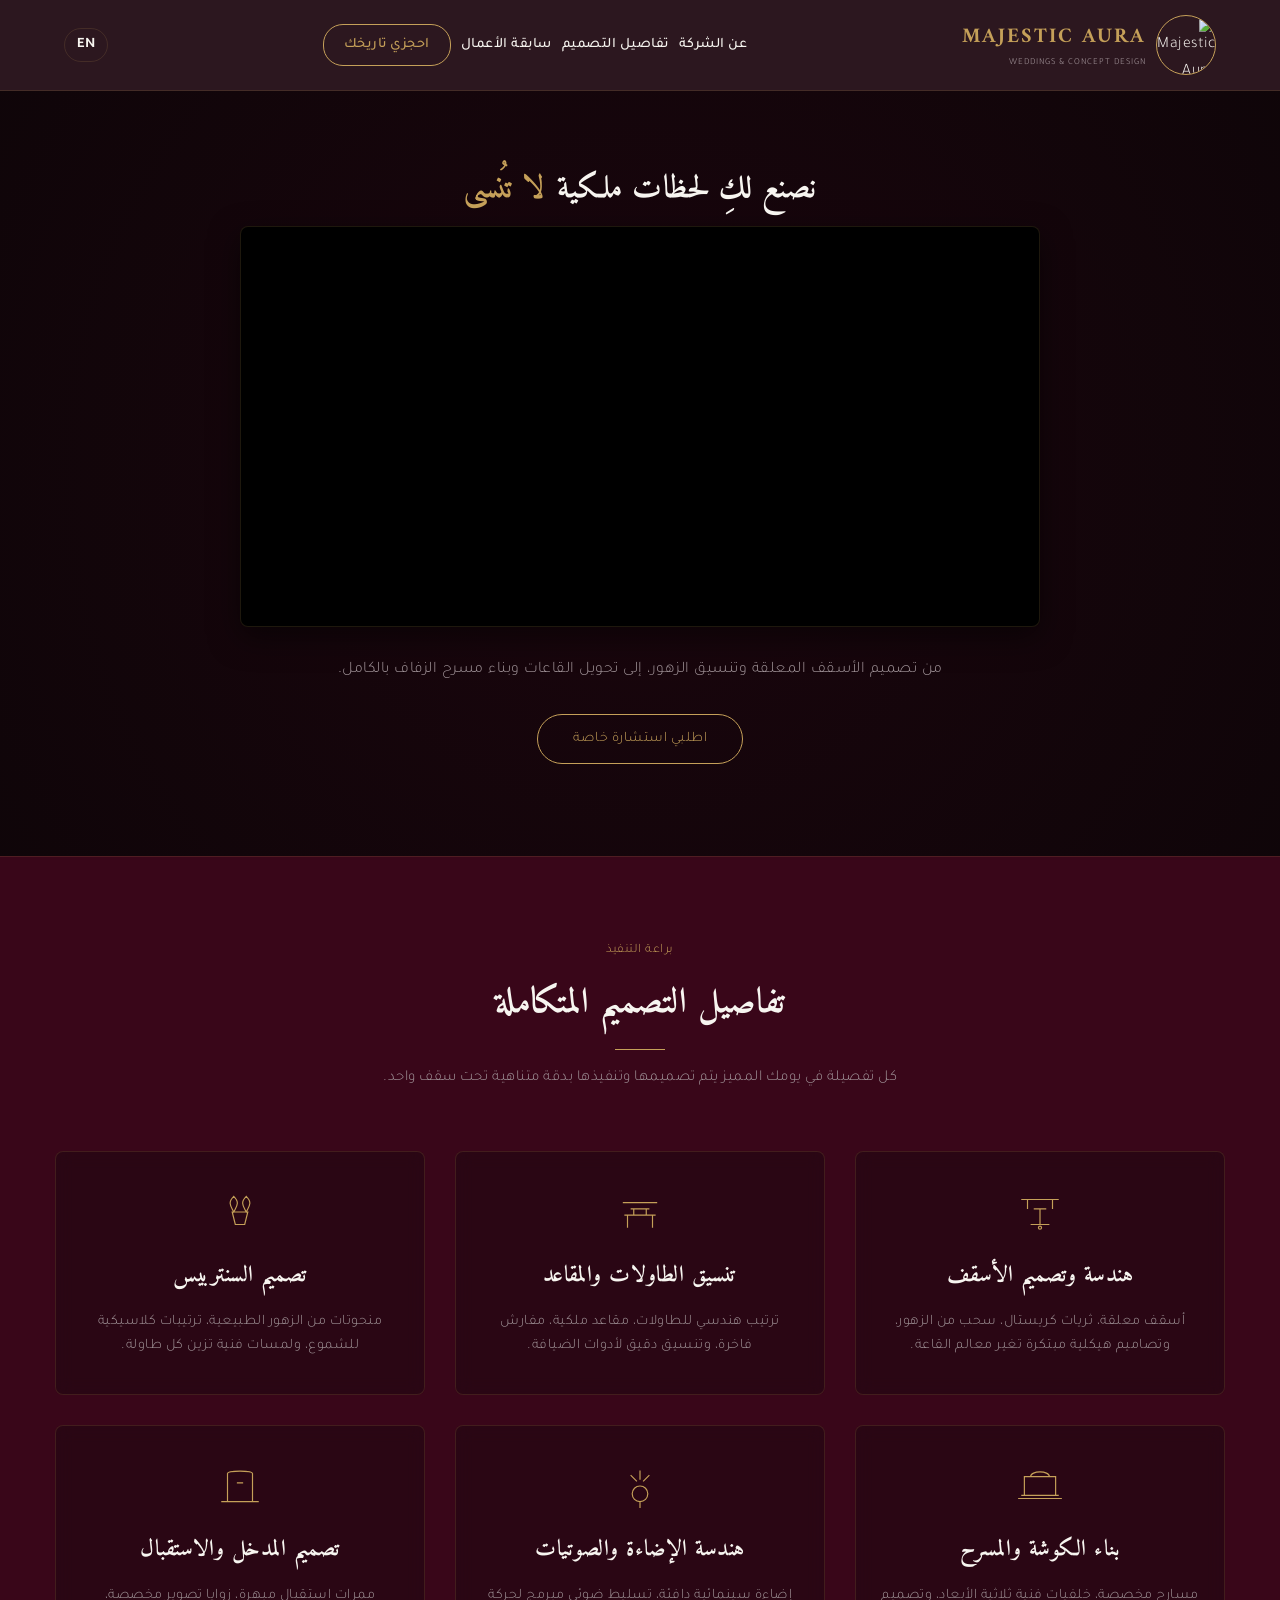
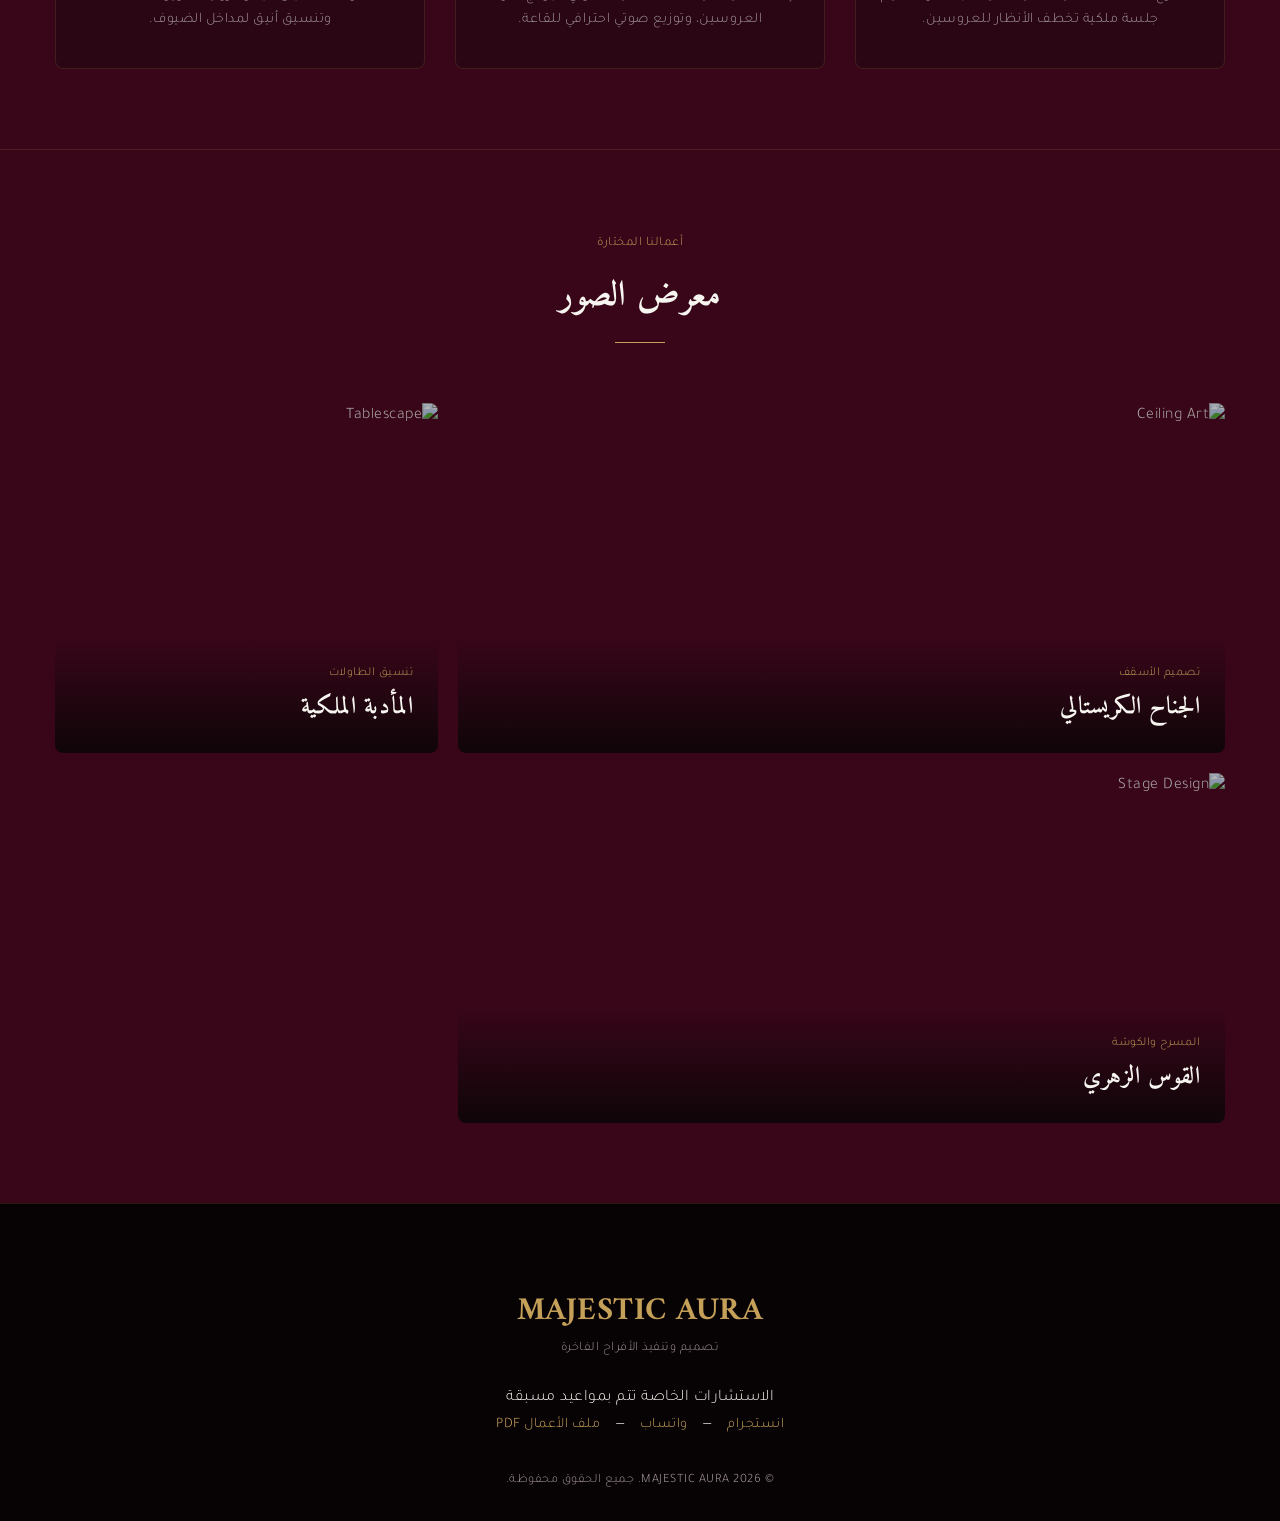
==== index.html @ 996ea9c1 "Add files via upload" ====
<!DOCTYPE html>
<html lang="ar" dir="rtl">
<head>
    <meta charset="UTF-8">
    <meta name="viewport" content="width=device-width, initial-scale=1.0">
    <title>ماجيستيك أورا | تصميم وتنفيذ الأفراح الفاخرة</title>
    <link href="https://fonts.googleapis.com/css2?family=Amiri:ital,wght@0,400;0,700;1,400&family=Tajawal:wght@300;400;500;700&display=swap" rel="stylesheet">
    <link rel="stylesheet" href="style.css">
</head>
<body>

    

    <header class="navbar">
        <div class="logo-box">
            <img src="https://blogger.googleusercontent.com/img/b/R29vZ2xl/AVvXsEg83I70knSCUPTWSmhpX7FzS3eR3DJ-HLU_l5jK0FhDPXAL03XN30naxBX3PrcwzNURZtKw2sKOthXGmWRUCbhY-UcCuYLM1Ef7qEnIWde79gHWNKxf3Skqge9PiFUhDuCKrIK10i-gtFVZiGHI2Tk9hrSQ-28U2zIfm0raBmm2vghI3E9TXc-bZs9GzO4R/s1024/WhatsApp%20Image%202026-10-15%20at%206.02.55%20PM%20(1).jpeg" alt="Majestic Aura" class="logo-img">
            <div class="brand-text">
                <span class="brand-title">MAJESTIC AURA</span>
                <span class="brand-sub">WEDDINGS & CONCEPT DESIGN</span>
            </div>
        </div>
        
        <nav class="nav-menu" id="navMenu">
            <a href="#about">عن الشركة</a>
            <a href="#elements">تفاصيل التصميم</a>
            <a href="#portfolio">سابقة الأعمال</a>
            <a href="#contact" class="nav-btn">احجزي تاريخك</a>
        </nav>

        <div class="lang-and-toggle">
            <a href="index-en.html" class="lang-switch">EN</a>
            <div class="menu-toggle" id="menuToggle">
                <span></span>
                <span></span>
                <span></span>
            </div>
        </div>
    </header>

    <section class="hero">
        <div class="hero-bg-overlay"></div>
        <div class="hero-inner">
            
            <h1 class="hero-title">نصنع لكِ لحظات ملكية <em>لا تُنسى</em></h1>
            
            <div class="hero-video-wrapper">
                <video autoplay loop muted playsinline class="setup-video">
                    <source src="intro.mp4" type="video/mp4">
                    متصفحك لا يدعم تشغيل الفيديو.
                </video>
            </div>

            <p class="hero-desc">من تصميم الأسقف المعلقة وتنسيق الزهور، إلى تحويل القاعات وبناء مسرح الزفاف بالكامل.</p>
            <a href="#contact" class="btn-gold">اطلبي استشارة خاصة</a>
        </div>
    </section>

    <section id="elements" class="elements-section">
        <div class="container">
            <div class="section-header">
                <span class="section-tag">براعة التنفيذ</span>
                <h2 class="section-title">تفاصيل التصميم المتكاملة</h2>
                <div class="divider"></div>
                <p class="section-desc">كل تفصيلة في يومك المميز يتم تصميمها وتنفيذها بدقة متناهية تحت سقف واحد.</p>
            </div>

            <div class="elements-grid">
                <div class="element-box">
                    <div class="icon-wrap">
                        <svg viewBox="0 0 64 64" fill="none" stroke="currentColor" stroke-width="1.5"><path d="M8 16h48M16 16v12M48 16v12M24 28h16M32 28v20M20 48h24"/><circle cx="32" cy="52" r="2"/></svg>
                    </div>
                    <h3>هندسة وتصميم الأسقف</h3>
                    <p>أسقف معلقة، ثريات كريستال، سحب من الزهور، وتصاميم هيكلية مبتكرة تغير معالم القاعة.</p>
                </div>

                <div class="element-box">
                    <div class="icon-wrap">
                        <svg viewBox="0 0 64 64" fill="none" stroke="currentColor" stroke-width="1.5"><path d="M12 36h40M16 36v16M48 36v16M20 28h24M24 28v8M40 28v8M10 20h44"/></svg>
                    </div>
                    <h3>تنسيق الطاولات والمقاعد</h3>
                    <p>ترتيب هندسي للطاولات، مقاعد ملكية، مفارش فاخرة، وتنسيق دقيق لأدوات الضيافة.</p>
                </div>

                <div class="element-box">
                    <div class="icon-wrap">
                        <svg viewBox="0 0 64 64" fill="none" stroke="currentColor" stroke-width="1.5"><path d="M26 48h12l4-16H22l4 16zM24 32C20 24 16 20 24 12c8 8 4 12 0 20zM40 32c4-8 8-12 0-20-8 8-4 12 0 20z"/></svg>
                    </div>
                    <h3>تصميم السنتربيس</h3>
                    <p>منحوتات من الزهور الطبيعية، ترتيبات كلاسيكية للشموع، ولمسات فنية تزين كل طاولة.</p>
                </div>

                <div class="element-box">
                    <div class="icon-wrap">
                        <svg viewBox="0 0 64 64" fill="none" stroke="currentColor" stroke-width="1.5"><path d="M8 44h48M12 44V20h40v24M20 20C20 12 44 12 44 20M4 48h56"/></svg>
                    </div>
                    <h3>بناء الكوشة والمسرح</h3>
                    <p>مسارح مخصصة، خلفيات فنية ثلاثية الأبعاد، وتصميم جلسة ملكية تخطف الأنظار للعروسين.</p>
                </div>

                <div class="element-box">
                    <div class="icon-wrap">
                        <svg viewBox="0 0 64 64" fill="none" stroke="currentColor" stroke-width="1.5"><path d="M32 12v12M20 18l8 8M44 18l-8 8M32 32a10 10 0 1 0 0 20 10 10 0 0 0 0-20zM32 52v8"/></svg>
                    </div>
                    <h3>هندسة الإضاءة والصوتيات</h3>
                    <p>إضاءة سينمائية دافئة، تسليط ضوئي مبرمج لحركة العروسين، وتوزيع صوتي احترافي للقاعة.</p>
                </div>

                <div class="element-box">
                    <div class="icon-wrap">
                        <svg viewBox="0 0 64 64" fill="none" stroke="currentColor" stroke-width="1.5"><path d="M16 52V16C16 12 48 12 48 16v36M8 52h48M28 28h8"/></svg>
                    </div>
                    <h3>تصميم المدخل والاستقبال</h3>
                    <p>ممرات استقبال مبهرة، زوايا تصوير مخصصة، وتنسيق أنيق لمداخل الضيوف.</p>
                </div>
            </div>
        </div>
    </section>

    <section id="portfolio" class="portfolio-section">
        <div class="container">
            <div class="section-header">
                <span class="section-tag">أعمالنا المختارة</span>
                <h2 class="section-title">معرض الصور</h2>
                <div class="divider"></div>
            </div>

            <div class="portfolio-gallery">
                <div class="gallery-item large">
                    <img src="https://blogger.googleusercontent.com/img/b/R29vZ2xl/AVvXsEjQ62wtCYhn0Ri0zNHJfg21OuSiOTmwDUF1t8_7NUZHC3EGFjmgRN3NybcMTfZglWcON2uJpFhGCogast8eTaD5GJZgg0huUptq1IwMczHDjG-JniFRe443VxZEZ62eaSvbOkzp0MqVLyXoM2D42H5pxM_0_2dZjLHaIIFqimRVa1a7KM8juppe9XMjo9fE/s1600/WhatsApp%20Image%202026-10-15%20at%206.02.58%20PM%20(2).jpeg" alt="Ceiling Art">
                    <div class="item-overlay">
                        <span>تصميم الأسقف</span>
                        <h4>الجناح الكريستالي</h4>
                    </div>
                </div>
                <div class="gallery-item">
                    <img src="https://blogger.googleusercontent.com/img/b/R29vZ2xl/AVvXsEg34-hHxXGF6KAs4MnsjhCq8n_lokZvt6HbnNgaJHWrinO-K9qHBjLChgJkgxhGATTUCusHzrqwCzRizUBLvqT7egG8kDqJUQdteZNXZbMYgRcU6SVOSEzfLdw6iyw05JotNLV4BNWNG9weLYxY4wrIDvMbTxVRZwU6qOgMioYRAR5OcY9gJwc9dRq5pjQ3/s320/WhatsApp%20Image%202026-10-15%20at%206.02.59%20PM.jpeg" alt="Tablescape">
                    <div class="item-overlay">
                        <span>تنسيق الطاولات</span>
                        <h4>المأدبة الملكية</h4>
                    </div>
                </div>
                <div class="gallery-item">
                    <img src="https://blogger.googleusercontent.com/img/b/R29vZ2xl/AVvXsEj-Z6SkQZnkwF9VDNBwla-Zhp1J5Cz6JwOxEvUeAVlqsJrghKJIh_mTwXNf3g6dJc1RIZtHB2eroaO4p08g-U0fkvwwGu-9z2zE5bN7UxgBP3p2NRTxEA60TNnVw3gM1Srv-geHDGotJD0_40REqL2KuwjmAtIo7eudEm6OsZ88ojKdYjnXzTCYfJXVS-Dm/s1280/Maj01.jpeg" alt="Stage Design">
                    <div class="item-overlay">
                        <span>المسرح والكوشة</span>
                        <h4>القوس الزهري</h4>
                    </div>
                </div>
            </div>
        </div>
    </section>

    <footer id="contact" class="footer">
        <div class="container">
            <div class="footer-brand">
                <h2>MAJESTIC AURA</h2>
                <p>تصميم وتنفيذ الأفراح الفاخرة</p>
            </div>
            <p class="contact-info">الاستشارات الخاصة تتم بمواعيد مسبقة</p>
            <div class="footer-links">
                <a href="#">انستجرام</a> — <a href="#">واتساب</a> — <a href="#">ملف الأعمال PDF</a>
            </div>
            <p class="copy">&copy; 2026 MAJESTIC AURA. جميع الحقوق محفوظة.</p>
        </div>
    </footer>

    <script src="script.js"></script>
</body>
</html>
---- style.css ----
/* --- المتغيرات والخطوط --- */
:root {
    --bg-main: #390619;
    --bg-card: #15090E;
    --gold-primary: #C5A059;
    --gold-hover: #E3C178;
    --text-primary: #F7F5F0;
    --text-muted: #A3969B;
    --border-subtle: rgba(197, 160, 89, 0.15);
    --font-heading: 'Amiri', serif;
    --font-body: 'Tajawal', sans-serif;
    --transition: all 0.4s cubic-bezier(0.16, 1, 0.3, 1);
    
}

* {
    margin: 0;
    padding: 0;
    box-sizing: border-box;
    scroll-behavior: smooth;
}

body {
    background-color: var(--bg-main);
    color: var(--text-primary);
    font-family: var(--font-body);
    font-weight: 300;
    line-height: 1.7;
    letter-spacing: 0.5px;
}

/* --- الشريط العلوي والقائمة --- */
.top-bar {
    background: #29030f;
    text-align: center;
    padding: 8px 15px;
    font-size: 0.7rem;
    letter-spacing: 1px;
    color: var(--gold-primary);
    border-bottom: 1px solid var(--border-subtle);
}

.navbar {
    display: flex;
    justify-content: space-between;
    align-items: center;
    padding: 15px 5%;
    background: rgba(40, 30, 34, 0.75);
    position: sticky;
    top: 0;
    z-index: 1000;
    border-bottom: 1px solid var(--border-subtle);
}

.logo-box {
    display: flex;
    align-items: center;
    gap: 10px;
}

.logo-img {
    width: 60px;
    height: 60px;
    object-fit: cover;
    border-radius: 50%;
    border: 1px solid var(--gold-primary);
}

.brand-text {
    display: flex;
    flex-direction: column;
}

.brand-title {
    font-family: var(--font-heading);
    font-size: 1.3rem;
    letter-spacing: 2px;
    color: var(--gold-primary);
    font-weight: 600;
}

.brand-sub {
    font-size: 0.57rem;
    letter-spacing: 1px;
    color: var(--text-muted);
}

.nav-menu {
    display: flex;
    align-items: center;
    gap: 10px;
}

.nav-menu a {
    color: var(--text-primary);
    text-decoration: none;
    font-size: 0.9rem;
    font-weight: 500;
    transition: var(--transition);
}

.nav-menu a:hover {
    color: var(--gold-primary);
}

.nav-btn {
    border: 1px solid var(--gold-primary);
    padding: 8px 20px;
    border-radius: 20px;
    color: var(--gold-primary) !important;
}

.nav-btn:hover {
    background: var(--gold-primary);
    color: var(--bg-main) !important;
}

/* --- زر اللغة وزر القائمة للموبايل --- */
.lang-and-toggle {
    display: flex;
    align-items: center;
    gap: 10px;
}

.lang-switch {
    font-family: var(--font-body);
    font-size: 0.9rem;
    font-weight: 700;
    color: var(--text-primary);
    text-decoration: none;
    border: 1px solid var(--border-subtle);
    padding: 4px 12px;
    border-radius: 20px;
    transition: var(--transition);
}

.lang-switch:hover {
    background: var(--gold-primary);
    color: var(--bg-main);
}

.menu-toggle {
    display: none;
    cursor: pointer;
    flex-direction: column;
    gap: 5px;
}

.menu-toggle span {
    display: block;
    width: 25px;
    height: 2px;
    background-color: var(--gold-primary);
    transition: var(--transition);
}

/* --- الواجهة الرئيسية (Hero) --- */
.hero {
    min-height: 85vh;
    display: flex;
    align-items: center;
    justify-content: center;
    text-align: center;
    position: relative;
    padding: 40px 15px;
    background: url('https://blogger.googleusercontent.com/img/b/R29vZ2xl/AVvXsEg34-hHxXGF6KAs4MnsjhCq8n_lokZvt6HbnNgaJHWrinO-K9qHBjLChgJkgxhGATTUCusHzrqwCzRizUBLvqT7egG8kDqJUQdteZNXZbMYgRcU6SVOSEzfLdw6iyw05JotNLV4BNWNG9weLYxY4wrIDvMbTxVRZwU6qOgMioYRAR5OcY9gJwc9dRq5pjQ3/s320/WhatsApp%20Image%202026-10-15%20at%206.02.59%20PM.jpeg') center/cover no-repeat;
}

.hero-bg-overlay {
    position: absolute;
    inset: 0;
    background: radial-gradient(circle, rgba(13, 5, 8, 0.7) 0%, rgba(13, 5, 8, 0.95) 100%);
}

.hero-inner {
    position: relative;
    z-index: 1;
    width: 100%;
    max-width: 900px;
}

.hero-subtitle {
    font-size: 0.95rem;
    color: var(--gold-primary);
    margin-bottom: 20px;
}

.hero-title {
    font-family: var(--font-heading);
    font-size: 2rem;
    font-weight: 700;
    line-height: .4;
    margin-bottom: 25px;
}

.hero-title em {
    font-style: italic;
    color: var(--gold-primary);
}

/* --- الفيديو المدمج --- */
.hero-video-wrapper {
    width: 100%;
    max-width: 800px;
    margin: 30px auto; 
    border: 1px solid var(--border-subtle);
    border-radius: 8px;
    overflow: hidden;
    box-shadow: 0 10px 30px rgba(0, 0, 0, 0.5);
    background: #000;
}

.setup-video {
    width: 100%;
    height: auto;
    display: block;
    object-fit: cover;
    opacity: 0.9;
    transition: var(--transition);
}

.setup-video:hover {
    opacity: 1;
}

.hero-desc {
    font-size: 1rem;
    color: var(--text-muted);
    max-width: 650px;
    margin: 0 auto 30px;
}

.btn-gold {
    display: inline-block;
    padding: 12px 35px;
    border: 1px solid var(--gold-primary);
    color: var(--gold-primary);
    text-decoration: none;
    font-size: 0.9rem;
    border-radius: 30px;
    transition: var(--transition);
}

.btn-gold:hover {
    background: var(--gold-primary);
    color: var(--bg-main);
}

/* --- الأقسام الداخلية --- */
.container {
    max-width: 1200px;
    margin: 0 auto;
    padding: 0 15px;
}

.elements-section, .portfolio-section {
    padding: 80px 0;
    border-top: 1px solid var(--border-subtle);
}

.section-header {
    text-align: center;
    margin-bottom: 60px;
}

.section-tag {
    font-size: 0.8rem;
    color: var(--gold-primary);
}

.section-title {
    font-family: var(--font-heading);
    font-size: 2.2rem;
    margin: 10px 0;
}

.divider {
    width: 50px;
    height: 1px;
    background: var(--gold-primary);
    margin: 15px auto;
}

.section-desc {
    color: var(--text-muted);
    font-size: 0.95rem;
}

/* --- شبكة الكروت (Grid) --- */
.elements-grid {
    display: grid;
    grid-template-columns: repeat(3, 1fr);
    gap: 30px;
}

/* --- شبكة الكروت (Grid) مع تأثير الزجاج الشفاف --- */
.element-box {
    /* الرقم 0.4 هنا هو درجة الشفافية (0.1 شفاف جداً - 0.9 شبه معتم) */
    background: rgba(21, 9, 14, 0.4); 
    
    /* تأثير البلور (الزغللة) للي ورا الكارت */
    backdrop-filter: blur(8px); 
    -webkit-backdrop-filter: blur(8px); /* لدعم متصفحات آبل (سفاري) */
    
    border: 1px solid var(--border-subtle);
    padding: 35px 25px;
    text-align: center;
    border-radius: 8px;
    transition: var(--transition);
}

.element-box:hover {
    border-color: var(--gold-primary);
    transform: translateY(-5px);
    /* تفتيح الكارت قليلاً عند مرور الماوس عليه */
    background: rgba(21, 9, 14, 0.6); 
}

.icon-wrap {
    width: 50px;
    height: 50px;
    margin: 0 auto 20px;
    color: var(--gold-primary);
}

.element-box h3 {
    font-family: var(--font-heading);
    font-size: 1.4rem;
    margin-bottom: 15px;
    color: var(--text-primary);
}

.element-box p {
    font-size: 0.9rem;
    color: var(--text-muted);
}

/* --- معرض الصور (Portfolio) --- */
.portfolio-gallery {
    display: grid;
    grid-template-columns: 2fr 1fr;
    gap: 20px;
}

.gallery-item {
    position: relative;
    overflow: hidden;
    height: 350px;
    border-radius: 8px;
}

.gallery-item.large {
    height: 100%;
}

.gallery-item img {
    width: 100%;
    height: 100%;
    object-fit: cover;
    filter: brightness(0.7);
    transition: var(--transition);
}

.gallery-item:hover img {
    transform: scale(1.05);
    filter: brightness(0.9);
}

.item-overlay {
    position: absolute;
    bottom: 0;
    left: 0;
    right: 0;
    padding: 25px;
    background: linear-gradient(to top, rgba(13,5,8,0.95), transparent);
}

.item-overlay span {
    font-size: 0.75rem;
    color: var(--gold-primary);
}

.item-overlay h4 {
    font-family: var(--font-heading);
    font-size: 1.5rem;
}

/* --- التذييل (Footer) --- */
.footer {
    padding: 80px 0 30px;
    text-align: center;
    border-top: 1px solid var(--border-subtle);
    background: #070204;
}

.footer-brand h2 {
    font-family: var(--font-heading);
    font-size: 2rem;
    color: var(--gold-primary);
}

.footer-brand p {
    font-size: 0.8rem;
    color: var(--text-muted);
    margin-bottom: 25px;
}

.footer-links a {
    color: var(--gold-primary);
    text-decoration: none;
    margin: 0 10px;
    font-size: 0.9rem;
}

.copy {
    font-size: 0.8rem;
    color: var(--text-muted);
    margin-top: 30px;
}

/* --- تجاوب الشاشات (Responsive Design) --- */
@media (max-width: 992px) {
    .elements-grid {
        grid-template-columns: repeat(2, 1fr);
    }
    .portfolio-gallery {
        grid-template-columns: 1fr;
    }
}

@media (max-width: 768px) {
    .menu-toggle {
        display: flex; /* إظهار زر القائمة على الهاتف */
    }

    .nav-menu {
        display: none;
        flex-direction: column;
        position: absolute;
        top: 100%;
        left: 0;
        width: 100%;
        
        /* لون القائمة مع شفافية 75% */
        background: rgba(13, 5, 8, 0.75); 
        
        /* تأثير البلور (الزغللة) القوي للخلفية */
        backdrop-filter: blur(15px); 
        -webkit-backdrop-filter: blur(15px);
        
        padding: 20px 0;
        border-bottom: 1px solid var(--border-subtle);
        text-align: center;
    }

    .nav-menu.active {
        display: flex;
    }

   .hero-title {
    font-family: var(--font-heading);
    font-size: 1.5rem; /* صغرنا الرقم هنا عشان الخط يصغر */
    font-weight: 700;
    line-height: 0.4;
    margin-bottom: 10px; /* قللنا المسافة اللي تحته شوية */
}

    .elements-grid {
        grid-template-columns: 1fr;
    }
    
    .logo-img {
        width: 45px;
        height: 45px;
    }
    
    .brand-title {
        font-size: 1.1rem;
    }
}
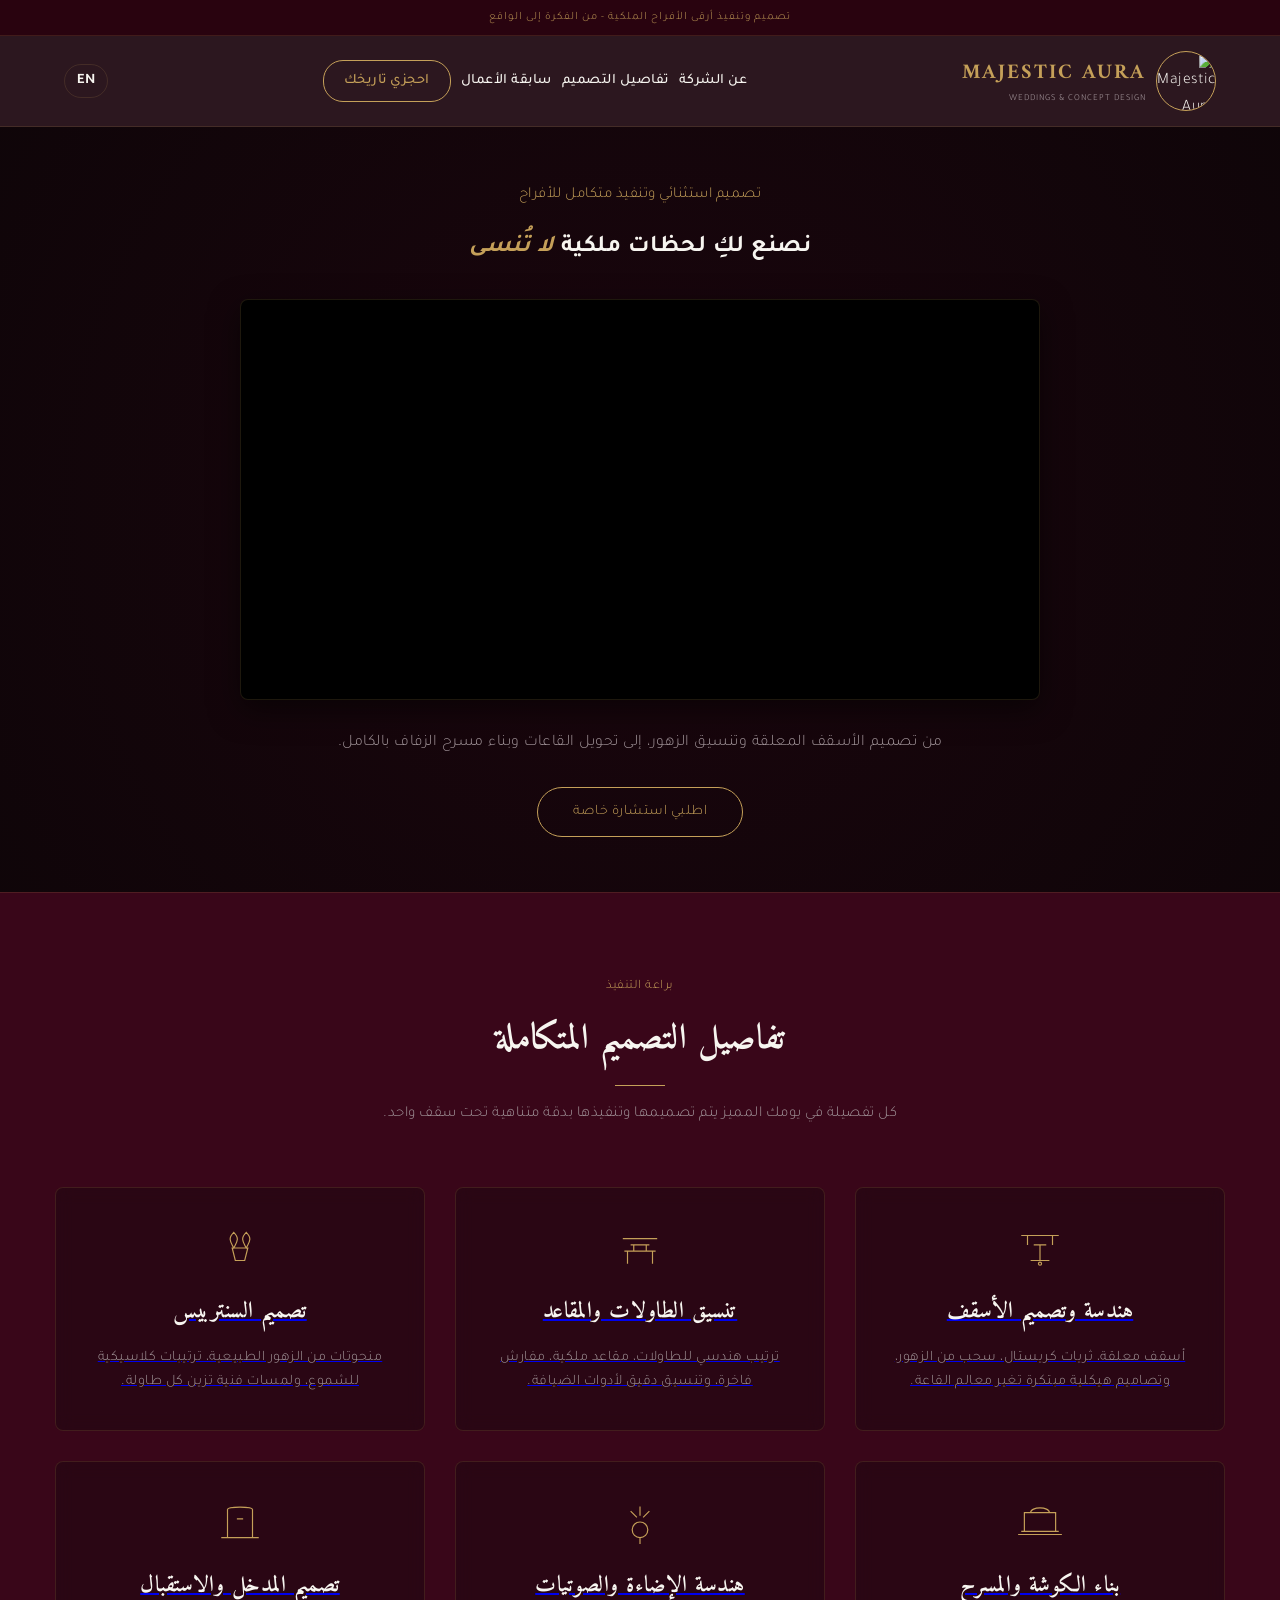
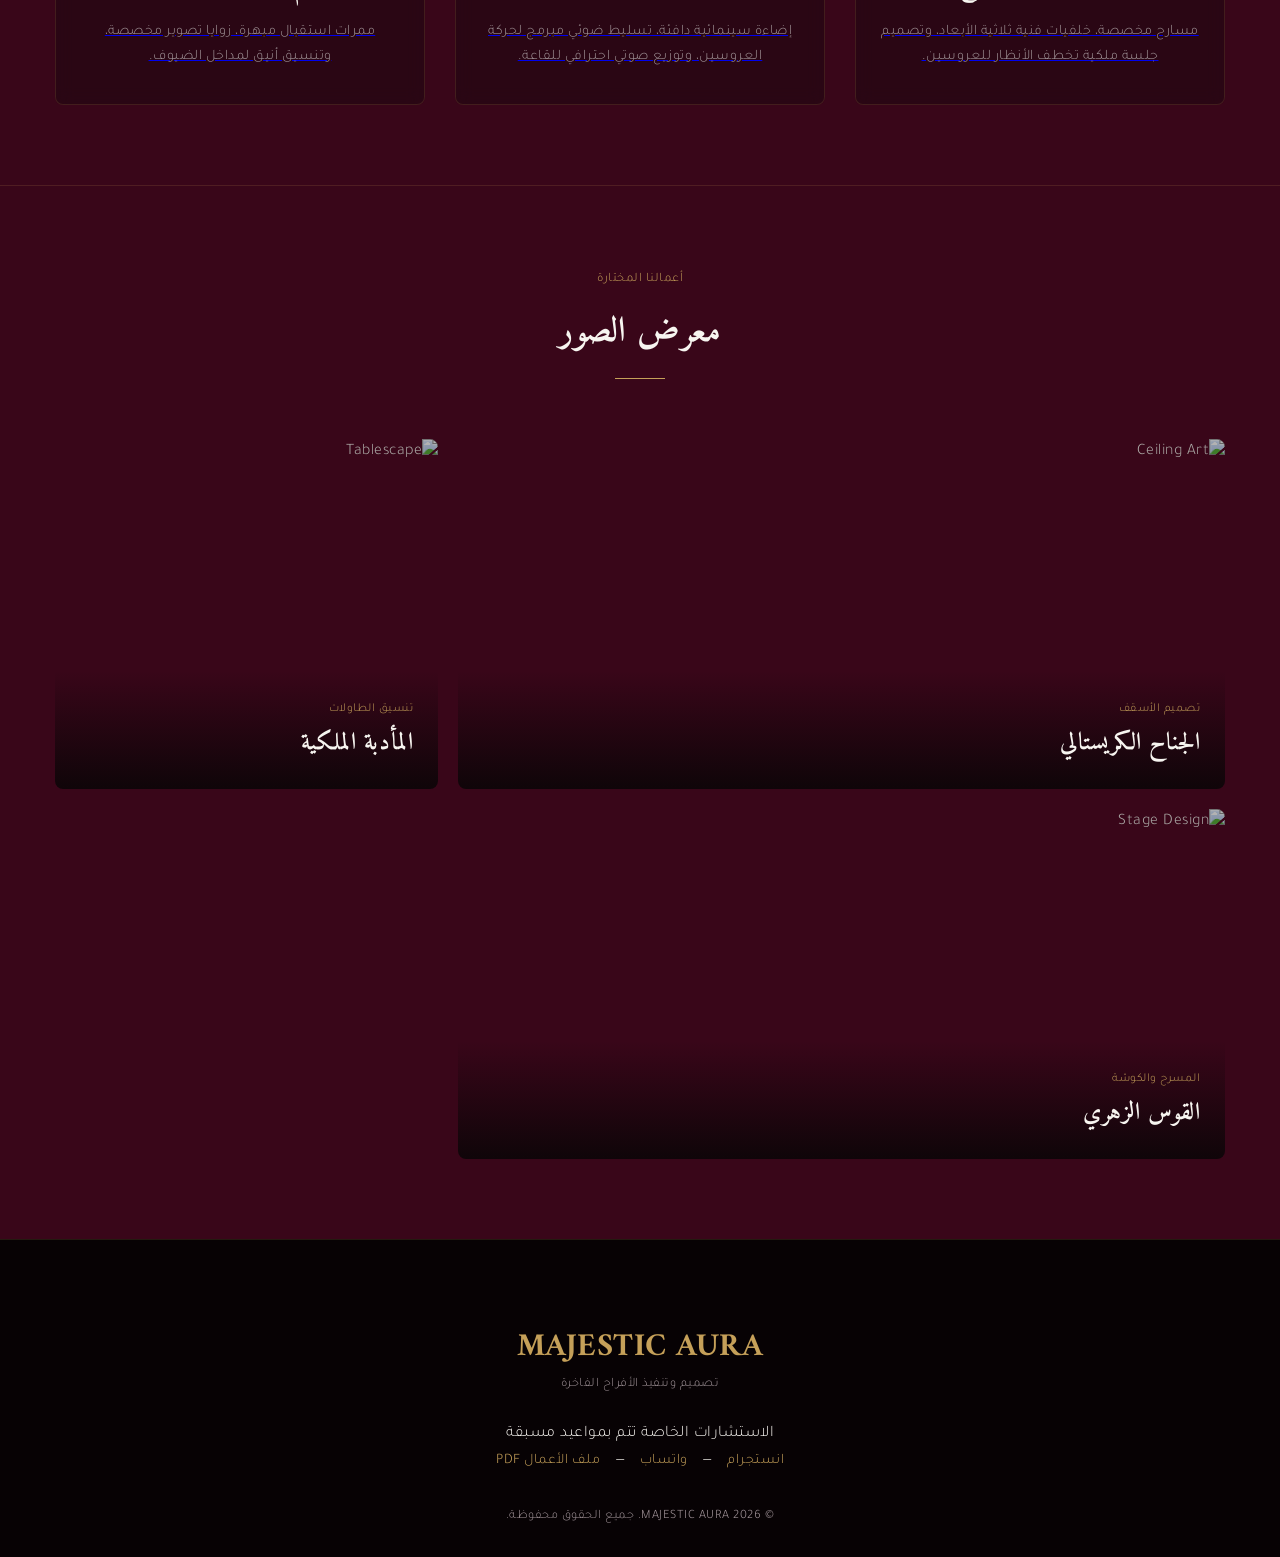
==== commit 765f4fa8: "Update index.html" ====
--- a/index.html
+++ b/index.html
@@ -9,8 +9,12 @@
 </head>
 <body>
 
-    
+    <!-- الشريط العلوي -->
+    <div class="top-bar">
+        <span>تصميم وتنفيذ أرقى الأفراح الملكية - من الفكرة إلى الواقع</span>
+    </div>
 
+    <!-- القائمة العلوية -->
     <header class="navbar">
         <div class="logo-box">
             <img src="https://blogger.googleusercontent.com/img/b/R29vZ2xl/AVvXsEg83I70knSCUPTWSmhpX7FzS3eR3DJ-HLU_l5jK0FhDPXAL03XN30naxBX3PrcwzNURZtKw2sKOthXGmWRUCbhY-UcCuYLM1Ef7qEnIWde79gHWNKxf3Skqge9PiFUhDuCKrIK10i-gtFVZiGHI2Tk9hrSQ-28U2zIfm0raBmm2vghI3E9TXc-bZs9GzO4R/s1024/WhatsApp%20Image%202026-10-15%20at%206.02.55%20PM%20(1).jpeg" alt="Majestic Aura" class="logo-img">
@@ -37,10 +41,11 @@
         </div>
     </header>
 
+    <!-- الواجهة الرئيسية -->
     <section class="hero">
         <div class="hero-bg-overlay"></div>
         <div class="hero-inner">
-            
+            <p class="hero-subtitle">تصميم استثنائي وتنفيذ متكامل للأفراح</p>
             <h1 class="hero-title">نصنع لكِ لحظات ملكية <em>لا تُنسى</em></h1>
             
             <div class="hero-video-wrapper">
@@ -55,6 +60,7 @@
         </div>
     </section>
 
+    <!-- قسم تفاصيل التصميم (3 كروت في السطر) -->
     <section id="elements" class="elements-section">
         <div class="container">
             <div class="section-header">
@@ -65,57 +71,76 @@
             </div>
 
             <div class="elements-grid">
-                <div class="element-box">
-                    <div class="icon-wrap">
-                        <svg viewBox="0 0 64 64" fill="none" stroke="currentColor" stroke-width="1.5"><path d="M8 16h48M16 16v12M48 16v12M24 28h16M32 28v20M20 48h24"/><circle cx="32" cy="52" r="2"/></svg>
+                <!-- 1 -->
+                <a href="ceiling.html" class="card-link-wrapper">
+                    <div class="element-box">
+                        <div class="icon-wrap">
+                            <svg viewBox="0 0 64 64" fill="none" stroke="currentColor" stroke-width="1.5"><path d="M8 16h48M16 16v12M48 16v12M24 28h16M32 28v20M20 48h24"/><circle cx="32" cy="52" r="2"/></svg>
+                        </div>
+                        <h3>هندسة وتصميم الأسقف</h3>
+                        <p>أسقف معلقة، ثريات كريستال، سحب من الزهور، وتصاميم هيكلية مبتكرة تغير معالم القاعة.</p>
                     </div>
-                    <h3>هندسة وتصميم الأسقف</h3>
-                    <p>أسقف معلقة، ثريات كريستال، سحب من الزهور، وتصاميم هيكلية مبتكرة تغير معالم القاعة.</p>
-                </div>
+                </a>
 
-                <div class="element-box">
-                    <div class="icon-wrap">
-                        <svg viewBox="0 0 64 64" fill="none" stroke="currentColor" stroke-width="1.5"><path d="M12 36h40M16 36v16M48 36v16M20 28h24M24 28v8M40 28v8M10 20h44"/></svg>
+                <!-- 2 -->
+                <a href="tables.html" class="card-link-wrapper">
+                    <div class="element-box">
+                        <div class="icon-wrap">
+                            <svg viewBox="0 0 64 64" fill="none" stroke="currentColor" stroke-width="1.5"><path d="M12 36h40M16 36v16M48 36v16M20 28h24M24 28v8M40 28v8M10 20h44"/></svg>
+                        </div>
+                        <h3>تنسيق الطاولات والمقاعد</h3>
+                        <p>ترتيب هندسي للطاولات، مقاعد ملكية، مفارش فاخرة، وتنسيق دقيق لأدوات الضيافة.</p>
                     </div>
-                    <h3>تنسيق الطاولات والمقاعد</h3>
-                    <p>ترتيب هندسي للطاولات، مقاعد ملكية، مفارش فاخرة، وتنسيق دقيق لأدوات الضيافة.</p>
-                </div>
+                </a>
 
-                <div class="element-box">
-                    <div class="icon-wrap">
-                        <svg viewBox="0 0 64 64" fill="none" stroke="currentColor" stroke-width="1.5"><path d="M26 48h12l4-16H22l4 16zM24 32C20 24 16 20 24 12c8 8 4 12 0 20zM40 32c4-8 8-12 0-20-8 8-4 12 0 20z"/></svg>
+                <!-- 3 -->
+                <a href="centerpieces.html" class="card-link-wrapper">
+                    <div class="element-box">
+                        <div class="icon-wrap">
+                            <svg viewBox="0 0 64 64" fill="none" stroke="currentColor" stroke-width="1.5"><path d="M26 48h12l4-16H22l4 16zM24 32C20 24 16 20 24 12c8 8 4 12 0 20zM40 32c4-8 8-12 0-20-8 8-4 12 0 20z"/></svg>
+                        </div>
+                        <h3>تصميم السنتربيس</h3>
+                        <p>منحوتات من الزهور الطبيعية، ترتيبات كلاسيكية للشموع، ولمسات فنية تزين كل طاولة.</p>
                     </div>
-                    <h3>تصميم السنتربيس</h3>
-                    <p>منحوتات من الزهور الطبيعية، ترتيبات كلاسيكية للشموع، ولمسات فنية تزين كل طاولة.</p>
-                </div>
+                </a>
 
-                <div class="element-box">
-                    <div class="icon-wrap">
-                        <svg viewBox="0 0 64 64" fill="none" stroke="currentColor" stroke-width="1.5"><path d="M8 44h48M12 44V20h40v24M20 20C20 12 44 12 44 20M4 48h56"/></svg>
+                <!-- 4 -->
+                <a href="stage.html" class="card-link-wrapper">
+                    <div class="element-box">
+                        <div class="icon-wrap">
+                            <svg viewBox="0 0 64 64" fill="none" stroke="currentColor" stroke-width="1.5"><path d="M8 44h48M12 44V20h40v24M20 20C20 12 44 12 44 20M4 48h56"/></svg>
+                        </div>
+                        <h3>بناء الكوشة والمسرح</h3>
+                        <p>مسارح مخصصة، خلفيات فنية ثلاثية الأبعاد، وتصميم جلسة ملكية تخطف الأنظار للعروسين.</p>
                     </div>
-                    <h3>بناء الكوشة والمسرح</h3>
-                    <p>مسارح مخصصة، خلفيات فنية ثلاثية الأبعاد، وتصميم جلسة ملكية تخطف الأنظار للعروسين.</p>
-                </div>
+                </a>
 
-                <div class="element-box">
-                    <div class="icon-wrap">
-                        <svg viewBox="0 0 64 64" fill="none" stroke="currentColor" stroke-width="1.5"><path d="M32 12v12M20 18l8 8M44 18l-8 8M32 32a10 10 0 1 0 0 20 10 10 0 0 0 0-20zM32 52v8"/></svg>
+                <!-- 5 -->
+                <a href="lighting.html" class="card-link-wrapper">
+                    <div class="element-box">
+                        <div class="icon-wrap">
+                            <svg viewBox="0 0 64 64" fill="none" stroke="currentColor" stroke-width="1.5"><path d="M32 12v12M20 18l8 8M44 18l-8 8M32 32a10 10 0 1 0 0 20 10 10 0 0 0 0-20zM32 52v8"/></svg>
+                        </div>
+                        <h3>هندسة الإضاءة والصوتيات</h3>
+                        <p>إضاءة سينمائية دافئة، تسليط ضوئي مبرمج لحركة العروسين، وتوزيع صوتي احترافي للقاعة.</p>
                     </div>
-                    <h3>هندسة الإضاءة والصوتيات</h3>
-                    <p>إضاءة سينمائية دافئة، تسليط ضوئي مبرمج لحركة العروسين، وتوزيع صوتي احترافي للقاعة.</p>
-                </div>
+                </a>
 
-                <div class="element-box">
-                    <div class="icon-wrap">
-                        <svg viewBox="0 0 64 64" fill="none" stroke="currentColor" stroke-width="1.5"><path d="M16 52V16C16 12 48 12 48 16v36M8 52h48M28 28h8"/></svg>
+                <!-- 6 -->
+                <a href="entrance.html" class="card-link-wrapper">
+                    <div class="element-box">
+                        <div class="icon-wrap">
+                            <svg viewBox="0 0 64 64" fill="none" stroke="currentColor" stroke-width="1.5"><path d="M16 52V16C16 12 48 12 48 16v36M8 52h48M28 28h8"/></svg>
+                        </div>
+                        <h3>تصميم المدخل والاستقبال</h3>
+                        <p>ممرات استقبال مبهرة، زوايا تصوير مخصصة، وتنسيق أنيق لمداخل الضيوف.</p>
                     </div>
-                    <h3>تصميم المدخل والاستقبال</h3>
-                    <p>ممرات استقبال مبهرة، زوايا تصوير مخصصة، وتنسيق أنيق لمداخل الضيوف.</p>
-                </div>
+                </a>
             </div>
         </div>
     </section>
 
+    <!-- قسم سابقة الأعمال -->
     <section id="portfolio" class="portfolio-section">
         <div class="container">
             <div class="section-header">
@@ -133,14 +158,14 @@
                     </div>
                 </div>
                 <div class="gallery-item">
-                    <img src="https://blogger.googleusercontent.com/img/b/R29vZ2xl/AVvXsEg34-hHxXGF6KAs4MnsjhCq8n_lokZvt6HbnNgaJHWrinO-K9qHBjLChgJkgxhGATTUCusHzrqwCzRizUBLvqT7egG8kDqJUQdteZNXZbMYgRcU6SVOSEzfLdw6iyw05JotNLV4BNWNG9weLYxY4wrIDvMbTxVRZwU6qOgMioYRAR5OcY9gJwc9dRq5pjQ3/s320/WhatsApp%20Image%202026-10-15%20at%206.02.59%20PM.jpeg" alt="Tablescape">
+                    <img src="https://blogger.googleusercontent.com/img/b/R29vZ2xl/AVvXsEjnPXJp5yuKVZv7_AbryzRJFtu1hNHZtN7OYO0pkhx-neAiPenIolCLig62O3gMWDUzhdobDuFvoMy5yrUZoj6CIYzAb47kfP38Xvp3eZDNV07RDizTjEDS1GsYOh9stdrlI_04e57fmb8bEvNLHZ9Bg6sfMs3MYhopRWttGsxJS-wjFvmidcGxV6I7PK0l/s1600/WhatsApp%20Image%202026-10-12%20at%2012.16.45%20PM.jpeg" alt="Tablescape">
                     <div class="item-overlay">
                         <span>تنسيق الطاولات</span>
                         <h4>المأدبة الملكية</h4>
                     </div>
                 </div>
                 <div class="gallery-item">
-                    <img src="https://blogger.googleusercontent.com/img/b/R29vZ2xl/AVvXsEj-Z6SkQZnkwF9VDNBwla-Zhp1J5Cz6JwOxEvUeAVlqsJrghKJIh_mTwXNf3g6dJc1RIZtHB2eroaO4p08g-U0fkvwwGu-9z2zE5bN7UxgBP3p2NRTxEA60TNnVw3gM1Srv-geHDGotJD0_40REqL2KuwjmAtIo7eudEm6OsZ88ojKdYjnXzTCYfJXVS-Dm/s1280/Maj01.jpeg" alt="Stage Design">
+                    <img src="https://blogger.googleusercontent.com/img/b/R29vZ2xl/AVvXsEiIOKAGbc0kaO2xUl6GPuzap_cXYjH0HaT3z1bSATvZoo7dtoCoiUAn2RTYAoo9EgCjFkkMP3ceqVorUpblhHLfhvciXyv2i3e_2O15XM5U8GxQNag5GC2RTD-GeszjuuKngJkEb_bF0EhEG2-JeBtBp2bX3F-A3qJ1bg_bx4UGt2GRXTKD91FM5fmnJ5EG/s1600/INTRO%2002.jpeg" alt="Stage Design">
                     <div class="item-overlay">
                         <span>المسرح والكوشة</span>
                         <h4>القوس الزهري</h4>
@@ -150,6 +175,7 @@
         </div>
     </section>
 
+    <!-- الفوتر -->
     <footer id="contact" class="footer">
         <div class="container">
             <div class="footer-brand">
@@ -166,4 +192,4 @@
 
     <script src="script.js"></script>
 </body>
-</html>+</html>
--- a/style.css
+++ b/style.css
@@ -38,6 +38,7 @@
     letter-spacing: 1px;
     color: var(--gold-primary);
     border-bottom: 1px solid var(--border-subtle);
+    
 }
 
 .navbar {
@@ -64,6 +65,7 @@
     object-fit: cover;
     border-radius: 50%;
     border: 1px solid var(--gold-primary);
+    
 }
 
 .brand-text {
@@ -185,13 +187,7 @@
     margin-bottom: 20px;
 }
 
-.hero-title {
-    font-family: var(--font-heading);
-    font-size: 2rem;
-    font-weight: 700;
-    line-height: .4;
-    margin-bottom: 25px;
-}
+
 
 .hero-title em {
     font-style: italic;
@@ -459,9 +455,9 @@
 
    .hero-title {
     font-family: var(--font-heading);
-    font-size: 1.5rem; /* صغرنا الرقم هنا عشان الخط يصغر */
-    font-weight: 700;
-    line-height: 0.4;
+    font-size: 1.2rem; /* صغرنا الرقم هنا عشان الخط يصغر */
+    font-weight: 300;
+    line-height: 0.3;
     margin-bottom: 10px; /* قللنا المسافة اللي تحته شوية */
 }
 
@@ -477,4 +473,4 @@
     .brand-title {
         font-size: 1.1rem;
     }
-}+}
